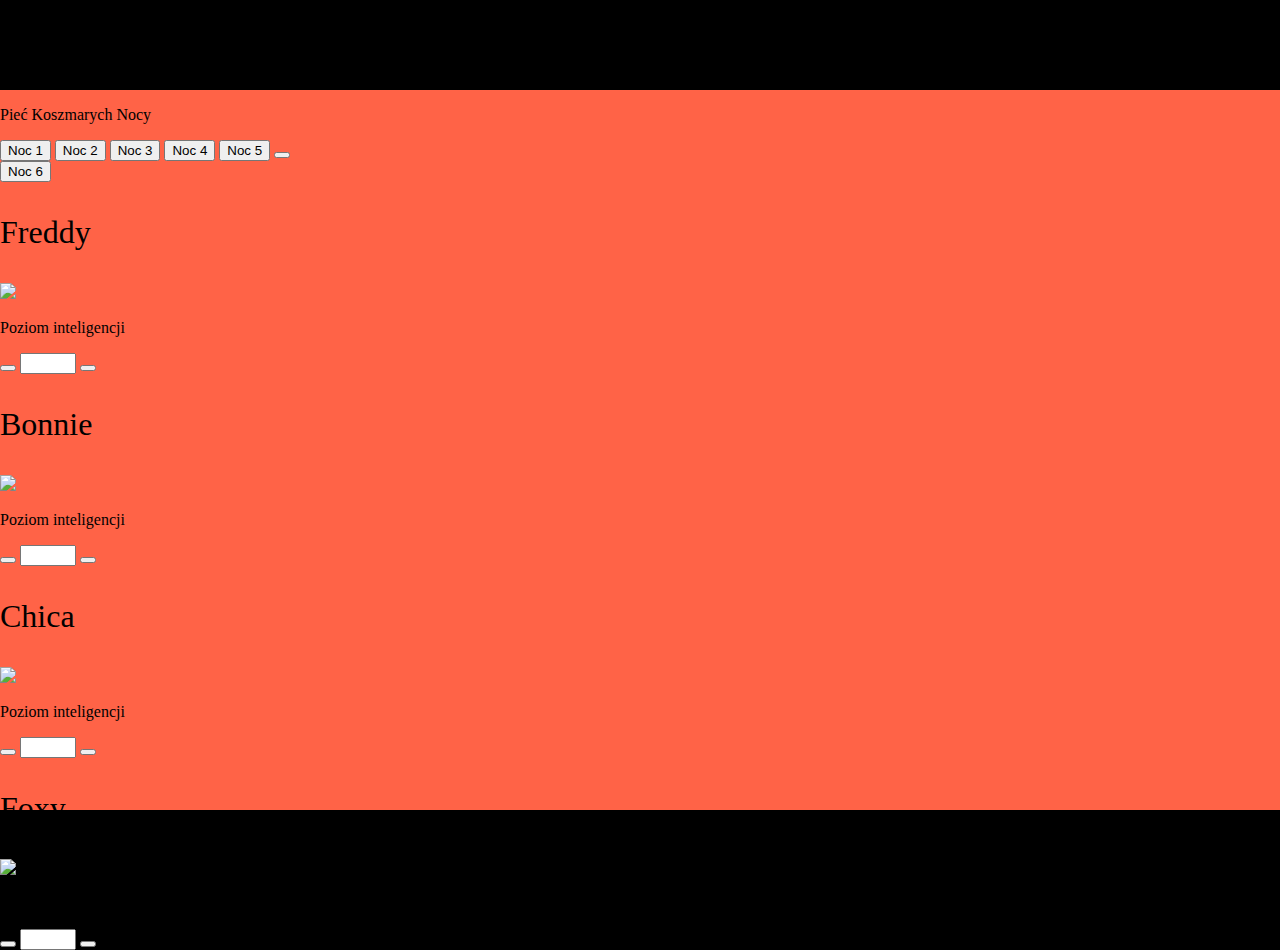
==== index.html @ ffce956b "Początkowe Zatwierdzenie" ====
<!DOCTYPE html>
<html lang="en">
<head>
    <meta charset="UTF-8">
    <meta name="viewport" content="width=device-width, initial-scale=1.0">
    <link rel="stylesheet" href="styleMenu.css">
    <title>"fnaf"</title>
</head>
<body>
    <main class="wysokosc">
    <p>Pieć Koszmarych Nocy</p>
        <button id="Noc1" class="Noce" onclick="UstawNoc(1)">Noc 1</button>
        <button id="Noc2" class="Noce" onclick="UstawNoc(2)">Noc 2</button>
        <button id="Noc3" class="Noce" onclick="UstawNoc(3)">Noc 3</button>
        <button id="Noc4" class="Noce" onclick="UstawNoc(4)">Noc 4</button>
        <button id="Noc5" class="Noce" onclick="UstawNoc(5)">Noc 5</button>
        <button id="dodatkowe" class="Noce" onclick="Dodatkowe()"></button>
        <div id="dodatkowe"  class="wysokosc">
            <button id="Noc6" class="Noce" onclick="UstawNoc(6)">Noc 6</button>
            <div id="freddy">
                <p class="nazwa">Freddy</p>
                <img class="img" src="img/Freddy.png">
                <p class="ai">Poziom inteligencji</p>
                <button class="ai-1" onclick="CustomChange(0,-1)"></button>
                <input name="FreddyAI" type="number" min="0" max="20" class="customInput">
                <button class="ai+1" onclick="CustomChange(0,1)"></button>
            </div>
            <div id="bonnie">
                <p class="nazwa">Bonnie</p>
                <img class="img" src="img/Bonnie.png">
                <p class="ai">Poziom inteligencji</p>
                <button class="ai-1" onclick="CustomChange(1,-1)"></button>
                <input name="FreddyAI" type="number" min="0" max="20" class="customInput">
                <button class="ai+1" onclick="CustomChange(1,1)"></button>
            </div>
            <div id="chica">
                <p class="nazwa">Chica</p>
                <img class="img" src="img/Chica.png">
                <p class="ai">Poziom inteligencji</p>
                <button class="ai-1" onclick="CustomChange(2,-1)"></button>
                <input name="FreddyAI" type="number" min="0" max="20" class="customInput">
                <button class="ai+1" onclick="CustomChange(2,1)"></button>
            </div>
            <div id="foxy">
                <p class="nazwa">Foxy</p>
                <img class="img" src="img/Foxy.png">
                <p class="ai">Poziom inteligencji</p>
                <button class="ai-1" onclick="CustomChange(3,-1)"></button>
                <input name="FreddyAI" type="number" min="0" max="20" class="customInput">
                <button class="ai+1" onclick="CustomChange(3,1)"></button>
            </div>
        </div>
    </main>
    <script src="skryptMenu.js"></script>
</body>
</html>
---- styleMenu.css ----
body{
    height: 100vh;
    margin: 0;
    overflow: hidden;
    background-color: black;
    display: flex;
    justify-content: center;
    align-items: center;
}
main{
    background-color: tomato;
    background-image: url("Freddy.png");
    background-size: 30px;
    position: relative;
}
#nocInput{
    display: none;
}
#customNight{
    display: none;
}
.nazwa{
    font-size: 2em;
}
.wysokosc{
    width: 1920px;
    height: 1080px;
}
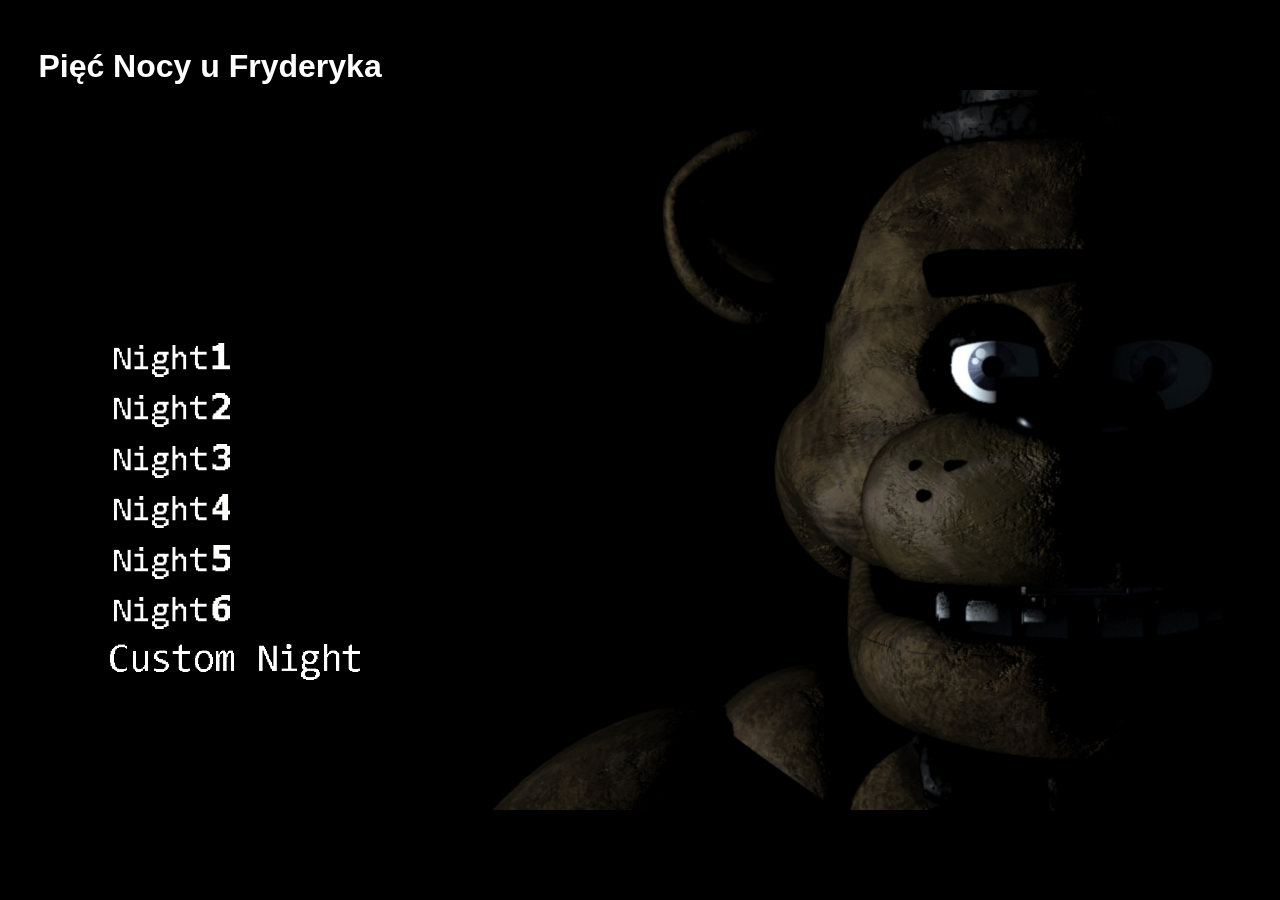
==== commit 160726f6: "menu i freddy" ====
--- a/index.html
+++ b/index.html
@@ -8,47 +8,90 @@
 </head>
 <body>
     <main class="wysokosc">
-    <p>Pieć Koszmarych Nocy</p>
-        <button id="Noc1" class="Noce" onclick="UstawNoc(1)">Noc 1</button>
-        <button id="Noc2" class="Noce" onclick="UstawNoc(2)">Noc 2</button>
-        <button id="Noc3" class="Noce" onclick="UstawNoc(3)">Noc 3</button>
-        <button id="Noc4" class="Noce" onclick="UstawNoc(4)">Noc 4</button>
-        <button id="Noc5" class="Noce" onclick="UstawNoc(5)">Noc 5</button>
-        <button id="dodatkowe" class="Noce" onclick="Dodatkowe()"></button>
-        <div id="dodatkowe"  class="wysokosc">
-            <button id="Noc6" class="Noce" onclick="UstawNoc(6)">Noc 6</button>
-            <div id="freddy">
-                <p class="nazwa">Freddy</p>
-                <img class="img" src="img/Freddy.png">
-                <p class="ai">Poziom inteligencji</p>
-                <button class="ai-1" onclick="CustomChange(0,-1)"></button>
-                <input name="FreddyAI" type="number" min="0" max="20" class="customInput">
-                <button class="ai+1" onclick="CustomChange(0,1)"></button>
+    <div id="obrazek" class="wysokosc"></div>
+    <div class="wysokosc" id="szum"></div>
+    <h1 id="tytul">Pięć Nocy u Fryderyka</h1>
+        <div class="wskazniki" id="w1">
+            <button id="Noc1" class="Noce" onclick="UstawNoc(1)"></button>
+        </div>
+        
+        <div class="wskazniki" id="w2">
+            <button id="Noc2" class="Noce" onclick="UstawNoc(2)"></button>
+        </div>
+        
+        <div class="wskazniki" id="w3">
+            <button id="Noc3" class="Noce" onclick="UstawNoc(3)"></button>
+        </div>
+        
+        <div class="wskazniki" id="w4">
+            <button id="Noc4" class="Noce" onclick="UstawNoc(4)"></button>
+        </div>
+        
+        <div class="wskazniki" id="w5">
+            <button id="Noc5" class="Noce" onclick="UstawNoc(5)"></button>
+        </div>
+        
+        <div class="wskazniki" id="w6">
+            <button id="Noc6" class="Noce" onclick="UstawNoc(6)"></button>
+        </div>
+        
+        <div class="wskazniki" id="w7">
+            <button id="dodatkoweButton" class="Noce" onclick="Dodatkowe(true)"></button>
+        </div>
+        
+        <div id="dodatkowe" class="wysokosc">
+            <button id="powrot" onclick="Dodatkowe(false)">back</button>
+            <div id="customize"></div>
+            <div id="freddy" class="animatronik">
+                <div class="nazwa"></div>
+                <img class="img" src="img/menu/cnfreddy.jpg">
+                <div class="ai" id="aiFreddy"></div>
+                <div class="wybieranie">
+                    <button class="aim1" onclick="CustomChange(0,-1)"></button>
+                    <div class="output1" id="outFreddy1"></div>
+                    <div class="output2" id="outFreddy2"></div>
+                    <input id="FreddyAI" type="number" min="0" value="0" max="20" class="customInput">
+                    <button class="aip1" onclick="CustomChange(0,1)"></button>
+                </div>
             </div>
-            <div id="bonnie">
-                <p class="nazwa">Bonnie</p>
-                <img class="img" src="img/Bonnie.png">
-                <p class="ai">Poziom inteligencji</p>
-                <button class="ai-1" onclick="CustomChange(1,-1)"></button>
-                <input name="FreddyAI" type="number" min="0" max="20" class="customInput">
-                <button class="ai+1" onclick="CustomChange(1,1)"></button>
+            <div id="bonnie" class="animatronik">
+                <div class="nazwa"></div>
+                <img class="img" src="img/menu/cnbonnie.jpg">
+                <div class="ai" id="aiBonniey"></div>
+                <div class="wybieranie">
+                    <button class="aim1" onclick="CustomChange(1,-1)"></button>
+                    <div class="output1" id="outBonnie1"></div>
+                    <div class="output2" id="outBonnie2"></div>
+                    <input id="BonnieAI" type="number" min="0" value="0" max="20" class="customInput">
+                    <button class="aip1" onclick="CustomChange(1,1)"></button>
+                </div>
             </div>
-            <div id="chica">
-                <p class="nazwa">Chica</p>
-                <img class="img" src="img/Chica.png">
-                <p class="ai">Poziom inteligencji</p>
-                <button class="ai-1" onclick="CustomChange(2,-1)"></button>
-                <input name="FreddyAI" type="number" min="0" max="20" class="customInput">
-                <button class="ai+1" onclick="CustomChange(2,1)"></button>
+            <div id="chica" class="animatronik">
+                <div class="nazwa"></div>
+                <img class="img" src="img/menu/cnchica.jpg">
+                <div class="ai" id="aiChica"></div>
+                <div class="wybieranie">
+                    <button class="aim1" onclick="CustomChange(2,-1)"></button>
+                    <div class="output1" id="outChica1"></div>
+                    <div class="output2" id="outChica2"></div>
+                    <input id="ChicaAI" type="number" min="0" value="0" max="20" class="customInput">
+                    <button class="aip1" onclick="CustomChange(2,1)"></button>
+                </div>
             </div>
-            <div id="foxy">
-                <p class="nazwa">Foxy</p>
-                <img class="img" src="img/Foxy.png">
-                <p class="ai">Poziom inteligencji</p>
-                <button class="ai-1" onclick="CustomChange(3,-1)"></button>
-                <input name="FreddyAI" type="number" min="0" max="20" class="customInput">
-                <button class="ai+1" onclick="CustomChange(3,1)"></button>
+            <div id="foxy" class="animatronik">
+                <div class="nazwa"></div>
+                <img class="img" src="img/menu/cnfoxy.jpg">
+                <div class="ai" id="aiFoxy"></div>
+                <div class="wybieranie">
+                    <button class="aim1" onclick="CustomChange(3,-1)"></button>
+                    <div class="output1" id="outFoxy1"></div>
+                    <div class="output2" id="outFoxy2"></div>
+                    <input id="FoxyAI" type="number" min="0" value="0" max="20" class="customInput">
+                    <button class="aip1" onclick="CustomChange(3,1)"></button>
+                </div>
             </div>
+            <div id="info"></div>
+            <button id="start" onclick="CustomStart()"></button>
         </div>
     </main>
     <script src="skryptMenu.js"></script>
--- a/styleMenu.css
+++ b/styleMenu.css
@@ -6,23 +6,281 @@
     display: flex;
     justify-content: center;
     align-items: center;
+    color: white;
 }
 main{
-    background-color: tomato;
-    background-image: url("Freddy.png");
-    background-size: 30px;
+    background-image: url("img/menu/menu0.jpg");
+    background-size: cover;
     position: relative;
 }
-#nocInput{
-    display: none;
+#obrazek{
+    background-image: url("img/menu/menu0.jpg");
+    background-size: contain;
+    position: absolute;
+}
+#tytul{
+    position: fixed;
+    left: 3%;
+    top: 3%;
+    width: 30%;
+    height: 20%;
+    font-size: 200%;
+    font-family: arial;
+}
+#szum{
+    position: absolute;
+    background-image: url("img/gif/static.gif");
+    background-size: contain;
+    opacity: 0.4;
+}
+.wskazniki{
+    position: absolute;
+    left: 5%;
+    width: 13%;
+    height: 5%;
+    background-image: none;
+    background-repeat: no-repeat;
+    background-position:    left;
+    background-size: 20%;
+}
+.wskazniki:hover{
+    background-image: url('img/menu/strzalka.png');
+}
+#w1{
+    top: 35%;
+}
+#w2{
+    top: 42%;
+}
+#w3{
+    top: 49%;
+}
+#w4{
+    top: 56%;
+}
+#w5{
+    top: 63%;
+}
+#w6{
+    top: 70%;
+}
+.Noce{
+    width: 70%;
+    height: 100%;
+    background-color: transparent;
+    background-size: contain;
+    background-repeat: no-repeat;
+    background-position: left;
+    margin-left: 30%;
+    border: 0;
+}
+#Noc1{
+    background-image: url('img/menu/noc1.png');
+}
+#Noc2{
+    background-image: url('img/menu/noc2.png');
+}
+#Noc3{
+    background-image: url('img/menu/noc3.png');
+}
+#Noc4{
+    background-image: url('img/menu/noc4.png');
+}
+#Noc5{
+    background-image: url('img/menu/noc5.png');
+}
+#Noc6{
+    background-image: url('img/menu/noc6.png');
+}
+#w7{
+    top: 77%;
+    width: 30%;
+    background-size: 10%;
+}
+#dodatkoweButton{
+    margin-left: 12%;
+    background-image: url('img/menu/cn.png');
 }
 #customNight{
     display: none;
-}
-.nazwa{
-    font-size: 2em;
 }
 .wysokosc{
     width: 1920px;
     height: 1080px;
+}
+#dodatkowe{
+    position: absolute;
+    top: 0;
+    height: 70%;
+    display: none;
+    background-color: black;
+}
+#powrot{
+    position: absolute;
+    top: 5%;
+    left: 10%;
+    width: 4%;
+    height: 4%;
+    background-image: url("img/menu/powrot.png");
+    background-size: cover;
+    background-color: transparent;
+    border: 0;
+}
+.img{
+    width: 80%;
+}
+#customize{
+    position: absolute;
+    top: 5%;
+    left: 35%;
+    width: 30%;
+    height: 10%;
+    background-image: url("img/menu/customize.png");
+    background-size: contain;
+    background-repeat: no-repeat;
+}
+
+
+
+.animatronik{
+    position: absolute;
+    width: 15%;
+    height: 70%;
+    top: 20%;
+}
+#freddy{
+    left: 10%;
+}
+#bonnie{
+    left: 31.666%;
+}
+#chica{
+    right: 31.666%; 
+}
+#foxy{
+    right: 10%;
+}
+
+
+
+.nazwa{
+    position: absolute;
+    background-size: contain;
+    background-repeat: no-repeat;
+    width: 70%;
+    height: 15%;
+    top: 0;
+    left: 15%;
+}
+#freddy .nazwa{
+    background-image: url("img/menu/freddy.png");
+    background-position: center;
+}
+#bonnie .nazwa{
+    background-image: url("img/menu/bonnie.png");
+    background-position: center;
+}
+#chica .nazwa{
+    background-image: url("img/menu/chica.png");
+    background-position: center;
+}
+#foxy .nazwa{
+    background-image: url("img/menu/foxy.png");
+    background-position: center;
+}
+
+
+
+.img{
+    position: absolute;
+    width: 100%;
+    height: 38%;
+    top: 15%;
+}
+
+.ai{
+    position: absolute;
+    background-image: url("img/menu/intel.png");
+    background-size: contain;
+    background-repeat: no-repeat;
+    width: 100%;
+    height: 10%;
+    top: 60%;
+}
+
+.wybieranie{
+    position: absolute;
+    width: 100%;
+    height: 10%;
+    top: 70%;
+}
+
+
+.aim1{
+    position: absolute;
+    width: 30%;
+    height: 100%;
+    left: 0;
+    background-image: url("img/menu/lewo.jpg");
+    background-size: contain;
+    background-repeat: no-repeat;
+    background-color: transparent;
+    border: 0;
+}
+.output1{
+    position: absolute;
+    width: 25%;
+    left: 24%;  
+    height: 100%;
+    background-image: url("img/menu/nic.jpg");
+    background-size: contain;
+    background-repeat: no-repeat;
+    background-position: right;
+}
+.output2{
+    position: absolute;
+    width: 25%;
+    right: 24%;  
+    height: 100%;
+    background-image: url("img/menu/0.jpg");
+    background-size: contain;
+    background-repeat: no-repeat;
+}
+.customInput{
+    display: none;
+}
+.aip1{
+    position: absolute;
+    width: 30%;
+    height: 100%;
+    right: 0;
+    background-image: url("img/menu/prawo.jpg");
+    background-size: contain;
+    background-repeat: no-repeat;
+    background-color: transparent;
+    background-position: right;
+    border: 0;
+}
+#info{
+    position: absolute;
+    width: 60%;
+    height: 10%;
+    bottom: 7%;
+    left: 10%;
+    background-image: url("img/menu/difficulty.png");
+    background-size: contain;
+    background-repeat: no-repeat;
+    background-position: bottom;
+}
+#start{
+    position: absolute;
+    width: 15%;
+    height: 10%;
+    bottom: 3%;
+    right: 3%;
+    background-image: url("img/menu/gotowy.jpg");
+    background-size: contain;
+    background-repeat: no-repeat;
+    background-color: transparent;
+    border: 0;
 }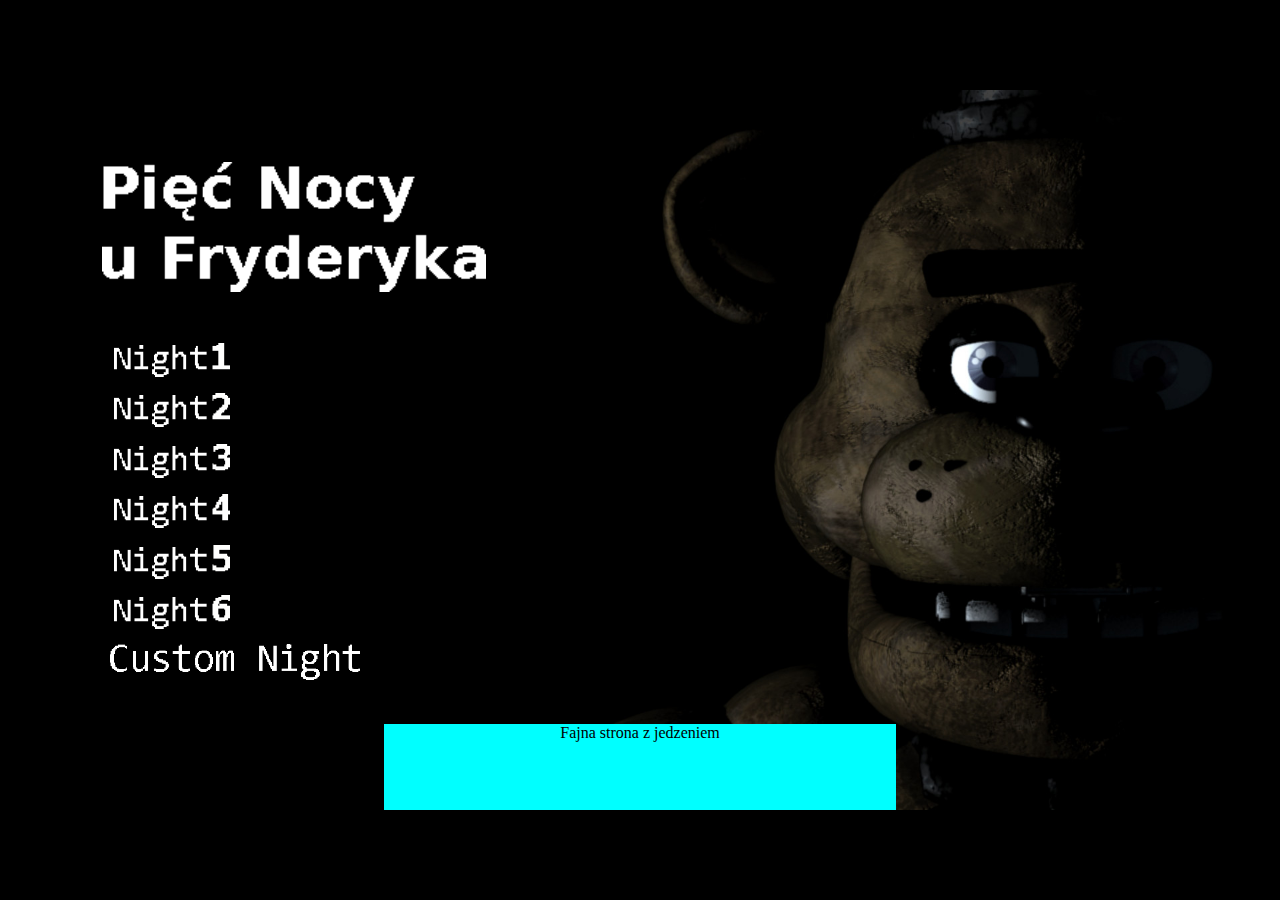
==== commit fe15f67b: "naprawa freddiego i kilku innych rzeczy" ====
--- a/index.html
+++ b/index.html
@@ -4,13 +4,14 @@
     <meta charset="UTF-8">
     <meta name="viewport" content="width=device-width, initial-scale=1.0">
     <link rel="stylesheet" href="styleMenu.css">
-    <title>"fnaf"</title>
+    <title>Pięć Nocy u Fryderyka</title>
+    <link rel="icon" type="image/x-icon" href="img/favicon.ico">
 </head>
 <body>
     <main class="wysokosc">
     <div id="obrazek" class="wysokosc"></div>
     <div class="wysokosc" id="szum"></div>
-    <h1 id="tytul">Pięć Nocy u Fryderyka</h1>
+        <div id="tytul"></div>
         <div class="wskazniki" id="w1">
             <button id="Noc1" class="Noce" onclick="UstawNoc(1)"></button>
         </div>
@@ -93,6 +94,7 @@
             <div id="info"></div>
             <button id="start" onclick="CustomStart()"></button>
         </div>
+        <div id="reklama" onclick="Reklama()">Fajna strona z jedzeniem</div>
     </main>
     <script src="skryptMenu.js"></script>
 </body>
--- a/styleMenu.css
+++ b/styleMenu.css
@@ -19,13 +19,14 @@
     position: absolute;
 }
 #tytul{
-    position: fixed;
-    left: 3%;
-    top: 3%;
+    position: absolute;
+    left: 8%;
+    top: 10%;
     width: 30%;
     height: 20%;
-    font-size: 200%;
-    font-family: arial;
+    background-image: url("img/menu/tytul.png");
+    background-size: contain;
+    background-repeat: no-repeat;
 }
 #szum{
     position: absolute;
@@ -140,6 +141,10 @@
     background-repeat: no-repeat;
 }
 
+#reklama{
+    position: absolute;
+
+}
 
 
 .animatronik{
@@ -283,4 +288,15 @@
     background-repeat: no-repeat;
     background-color: transparent;
     border: 0;
+}
+#reklama{
+    position: absolute;
+    width: 40%;
+    height: 12%;
+    bottom: 0%;
+    left: 30%;
+    background-color: aqua;
+    color: black;
+    font-size: 1em;
+    text-align: center;
 }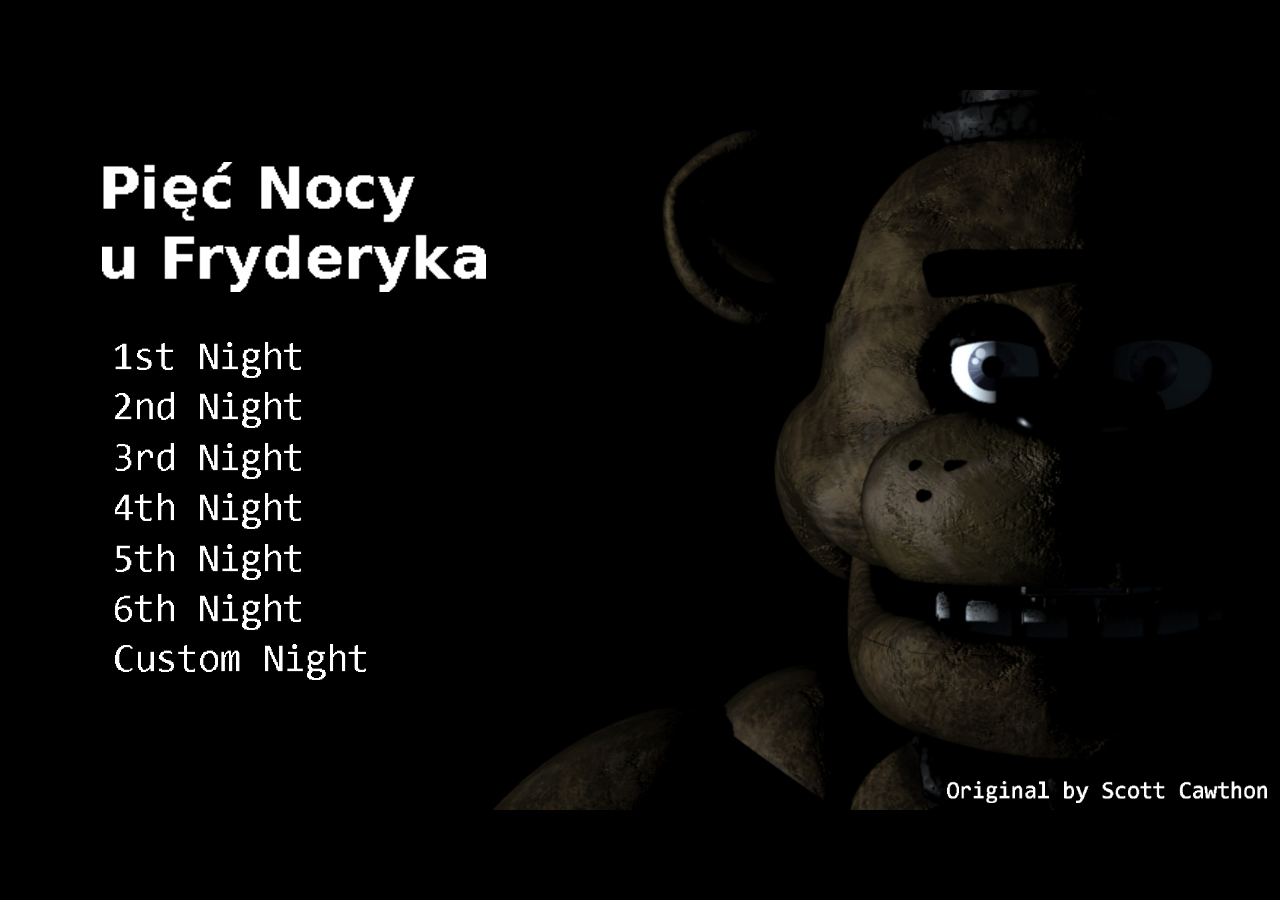
==== commit 96b3496f: "menu update" ====
--- a/index.html
+++ b/index.html
@@ -12,36 +12,36 @@
     <div id="obrazek" class="wysokosc"></div>
     <div class="wysokosc" id="szum"></div>
         <div id="tytul"></div>
-        <div class="wskazniki" id="w1">
-            <button id="Noc1" class="Noce" onclick="UstawNoc(1)"></button>
+
+        <div class="wskazniki" id="w1" onclick="UstawNoc(1)"></div>
+        <div id="Noc1" class="Noce"></div>
+        
+        <div class="wskazniki" id="w2" onclick="UstawNoc(2)"></div>
+        <div id="Noc2" class="Noce"></div>
+        
+        <div class="wskazniki" id="w3" onclick="UstawNoc(3)"></div>
+        <div id="Noc3" class="Noce"></div>
+        
+        <div class="wskazniki" id="w4" onclick="UstawNoc(4)"></div>
+        <div id="Noc4" class="Noce"></div>
+        
+        <div class="wskazniki" id="w5" onclick="UstawNoc(5)"></div>
+        <div id="Noc5" class="Noce"></div>
+        
+        <div class="wskazniki" id="w6" onclick="UstawNoc(6)"></div>
+        <div id="Noc6" class="Noce"></div>
+        
+        <div class="wskazniki" id="w7" onclick="Dodatkowe(true)"></div>
+        <div id="Noc7" class="Noce"></div>
+
+        <div id="reklama" onclick="Reklama()">
+            <button id="zamkniecie" onclick="Zamknij()"></button>
         </div>
         
-        <div class="wskazniki" id="w2">
-            <button id="Noc2" class="Noce" onclick="UstawNoc(2)"></button>
-        </div>
-        
-        <div class="wskazniki" id="w3">
-            <button id="Noc3" class="Noce" onclick="UstawNoc(3)"></button>
-        </div>
-        
-        <div class="wskazniki" id="w4">
-            <button id="Noc4" class="Noce" onclick="UstawNoc(4)"></button>
-        </div>
-        
-        <div class="wskazniki" id="w5">
-            <button id="Noc5" class="Noce" onclick="UstawNoc(5)"></button>
-        </div>
-        
-        <div class="wskazniki" id="w6">
-            <button id="Noc6" class="Noce" onclick="UstawNoc(6)"></button>
-        </div>
-        
-        <div class="wskazniki" id="w7">
-            <button id="dodatkoweButton" class="Noce" onclick="Dodatkowe(true)"></button>
-        </div>
-        
+        <div id="original"></div>
+
         <div id="dodatkowe" class="wysokosc">
-            <button id="powrot" onclick="Dodatkowe(false)">back</button>
+            <button id="powrot" onclick="Dodatkowe(false)"></button>
             <div id="customize"></div>
             <div id="freddy" class="animatronik">
                 <div class="nazwa"></div>
@@ -94,8 +94,8 @@
             <div id="info"></div>
             <button id="start" onclick="CustomStart()"></button>
         </div>
-        <div id="reklama" onclick="Reklama()">Fajna strona z jedzeniem</div>
     </main>
+    <div class="wysokosc" id="goldenfreddy"></div>
     <script src="skryptMenu.js"></script>
 </body>
 </html>--- a/styleMenu.css
+++ b/styleMenu.css
@@ -34,15 +34,21 @@
     background-size: contain;
     opacity: 0.4;
 }
+
+
 .wskazniki{
     position: absolute;
     left: 5%;
-    width: 13%;
+    width: 19.3%;
     height: 5%;
     background-image: none;
-    background-repeat: no-repeat;
-    background-position:    left;
-    background-size: 20%;
+    background-size: cover;
+    background-repeat: no-repeat;
+    background-position: left;
+    background-color: transparent;
+    border: 0;
+    z-index: 1;
+    background-size: 17%;
 }
 .wskazniki:hover{
     background-image: url('img/menu/strzalka.png');
@@ -65,43 +71,55 @@
 #w6{
     top: 70%;
 }
+#w7{
+    top: 77%;
+    width: 24.4%;
+    background-size: 13%;
+}
+
+
 .Noce{
-    width: 70%;
-    height: 100%;
-    background-color: transparent;
+    position: absolute;
+    left: 9%;
+    width: 15%;
+    height: 5%;
     background-size: contain;
     background-repeat: no-repeat;
     background-position: left;
-    margin-left: 30%;
+    background-color: transparent;
     border: 0;
 }
 #Noc1{
     background-image: url('img/menu/noc1.png');
+    top: 35%;
 }
 #Noc2{
     background-image: url('img/menu/noc2.png');
+    top: 42%;
 }
 #Noc3{
     background-image: url('img/menu/noc3.png');
+    top: 49%;
 }
 #Noc4{
     background-image: url('img/menu/noc4.png');
+    top: 56%;
 }
 #Noc5{
     background-image: url('img/menu/noc5.png');
+    top: 63%;
 }
 #Noc6{
     background-image: url('img/menu/noc6.png');
-}
-#w7{
+    top: 70%;
+}
+#Noc7{
+    background-image: url('img/menu/cn.png');
     top: 77%;
-    width: 30%;
-    background-size: 10%;
-}
-#dodatkoweButton{
-    margin-left: 12%;
-    background-image: url('img/menu/cn.png');
-}
+    width: 25%;
+}
+
+
 #customNight{
     display: none;
 }
@@ -295,8 +313,38 @@
     height: 12%;
     bottom: 0%;
     left: 30%;
-    background-color: aqua;
-    color: black;
-    font-size: 1em;
-    text-align: center;
+    background-image: url("img/menu/reklamajedzenie.png");
+    background-size: contain;
+    background-repeat: no-repeat;
+    cursor: pointer;
+}
+#zamkniecie{
+    position: absolute;
+    width: 1%;
+    height: 10%;
+    top: 5%;
+    right: 1%;
+    background-image: url("img/menu/zamknij.png");
+    background-size: contain;
+    background-repeat: no-repeat;
+    background-color: transparent;
+    border: none;
+    background-position: right;
+}
+#goldenfreddy{
+    display: none;
+    position: absolute;
+    background-size: contain;
+    background-repeat: no-repeat;
+    background-image: url("img/menu/zlotyfryderyk.jpg");
+}
+#original{
+    width: 25%;
+    height: 3%;
+    bottom: 1%; 
+    right: 1%;
+    position: absolute;
+    background-size: contain;
+    background-repeat: no-repeat;
+    background-image: url("img/menu/original.png");
 }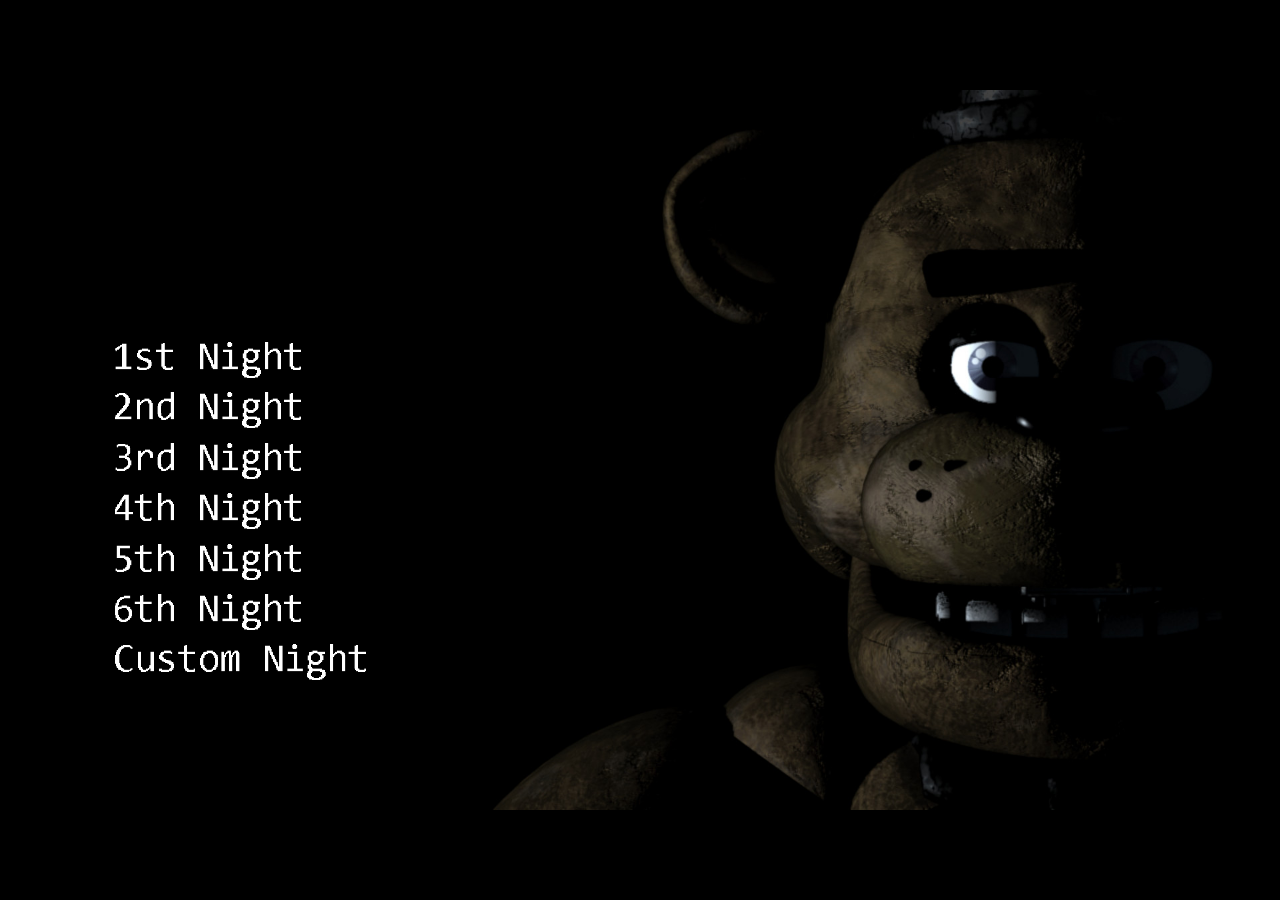
==== commit 03d7e781: "muzyczka wygranej" ====
--- a/index.html
+++ b/index.html
@@ -5,7 +5,7 @@
     <meta name="viewport" content="width=device-width, initial-scale=1.0">
     <link rel="stylesheet" href="styleMenu.css">
     <title>Pięć Nocy u Fryderyka</title>
-    <link rel="icon" type="image/x-icon" href="img/favicon.ico">
+    <link rel="icon" type="image/x-icon" href="img/favicon.ico">    
 </head>
 <body>
     <main class="wysokosc">
@@ -15,37 +15,44 @@
 
         <div class="wskazniki" id="w1" onclick="UstawNoc(1)"></div>
         <div id="Noc1" class="Noce"></div>
+        <div id="Star1" class="Gwiazda"></div>
         
         <div class="wskazniki" id="w2" onclick="UstawNoc(2)"></div>
         <div id="Noc2" class="Noce"></div>
+        <div id="Star2" class="Gwiazda"></div>
         
         <div class="wskazniki" id="w3" onclick="UstawNoc(3)"></div>
         <div id="Noc3" class="Noce"></div>
+        <div id="Star3" class="Gwiazda"></div>
         
         <div class="wskazniki" id="w4" onclick="UstawNoc(4)"></div>
         <div id="Noc4" class="Noce"></div>
+        <div id="Star4" class="Gwiazda"></div>
         
         <div class="wskazniki" id="w5" onclick="UstawNoc(5)"></div>
         <div id="Noc5" class="Noce"></div>
+        <div id="Star5" class="Gwiazda"></div>
         
         <div class="wskazniki" id="w6" onclick="UstawNoc(6)"></div>
         <div id="Noc6" class="Noce"></div>
+        <div id="Star6" class="Gwiazda"></div>
         
         <div class="wskazniki" id="w7" onclick="Dodatkowe(true)"></div>
         <div id="Noc7" class="Noce"></div>
+        <div id="Star7" class="Gwiazda"></div>
 
         <div id="reklama" onclick="Reklama()">
             <button id="zamkniecie" onclick="Zamknij()"></button>
         </div>
         
-        <div id="original"></div>
+        <!--<div id="original"></div>-->
 
         <div id="dodatkowe" class="wysokosc">
             <button id="powrot" onclick="Dodatkowe(false)"></button>
             <div id="customize"></div>
             <div id="freddy" class="animatronik">
                 <div class="nazwa"></div>
-                <img class="img" src="img/menu/cnfreddy.jpg">
+                <div class="img" id="imgfred"></div>
                 <div class="ai" id="aiFreddy"></div>
                 <div class="wybieranie">
                     <button class="aim1" onclick="CustomChange(0,-1)"></button>
@@ -57,7 +64,7 @@
             </div>
             <div id="bonnie" class="animatronik">
                 <div class="nazwa"></div>
-                <img class="img" src="img/menu/cnbonnie.jpg">
+                <div class="img" id="imgboni"></div>
                 <div class="ai" id="aiBonniey"></div>
                 <div class="wybieranie">
                     <button class="aim1" onclick="CustomChange(1,-1)"></button>
@@ -69,7 +76,7 @@
             </div>
             <div id="chica" class="animatronik">
                 <div class="nazwa"></div>
-                <img class="img" src="img/menu/cnchica.jpg">
+                <div class="img" id="imgchia"></div>
                 <div class="ai" id="aiChica"></div>
                 <div class="wybieranie">
                     <button class="aim1" onclick="CustomChange(2,-1)"></button>
@@ -81,7 +88,7 @@
             </div>
             <div id="foxy" class="animatronik">
                 <div class="nazwa"></div>
-                <img class="img" src="img/menu/cnfoxy.jpg">
+                <div class="img" id="imgfoxy"></div>
                 <div class="ai" id="aiFoxy"></div>
                 <div class="wybieranie">
                     <button class="aim1" onclick="CustomChange(3,-1)"></button>
@@ -94,6 +101,7 @@
             <div id="info"></div>
             <button id="start" onclick="CustomStart()"></button>
         </div>
+        <!--<div id="gluchy" onclick="gluchy()"></div>-->
     </main>
     <div class="wysokosc" id="goldenfreddy"></div>
     <script src="skryptMenu.js"></script>
--- a/styleMenu.css
+++ b/styleMenu.css
@@ -119,6 +119,45 @@
     width: 25%;
 }
 
+.Gwiazda{
+    position: absolute;
+    left: 24%;
+    width: 4%;
+    height: 5%;
+    background-image: none;
+    background-size: contain;
+    background-image: url('img/menu/Star.png');
+    background-repeat: no-repeat;
+    background-position: top;
+    background-color: transparent;
+    border: 0;
+    z-index: 1;
+    background-size: 70%;
+    display: none;
+}
+#Star1{
+    top: 34.5%;
+}
+#Star2{
+    top: 41.5%;
+}
+#Star3{
+    top: 48.5%;
+}
+#Star4{
+    top: 55.5%;
+}
+#Star5{
+    top: 62.5%;
+}
+#Star6{
+    top: 69.5%;
+}
+#Star7{
+    top: 76.5%;
+    left: 29%;
+}
+
 
 #customNight{
     display: none;
@@ -133,6 +172,7 @@
     height: 70%;
     display: none;
     background-color: black;
+    z-index: 2;
 }
 #powrot{
     position: absolute;
@@ -141,7 +181,8 @@
     width: 4%;
     height: 4%;
     background-image: url("img/menu/powrot.png");
-    background-size: cover;
+    background-size: contain;
+    background-repeat: no-repeat;
     background-color: transparent;
     border: 0;
 }
@@ -330,6 +371,7 @@
     background-color: transparent;
     border: none;
     background-position: right;
+    cursor: pointer;
 }
 #goldenfreddy{
     display: none;
@@ -337,14 +379,35 @@
     background-size: contain;
     background-repeat: no-repeat;
     background-image: url("img/menu/zlotyfryderyk.jpg");
-}
-#original{
-    width: 25%;
-    height: 3%;
-    bottom: 1%; 
-    right: 1%;
-    position: absolute;
-    background-size: contain;
-    background-repeat: no-repeat;
-    background-image: url("img/menu/original.png");
+    z-index: 5;
+}
+#imgfred{
+    background-image: url("img/menu/cnfreddy.jpg");
+    background-size: contain;
+    background-repeat: no-repeat;
+}
+#imgboni{
+    background-image: url("img/menu/cnbonnie.jpg");
+    background-size: contain;
+    background-repeat: no-repeat;
+}
+#imgchia{
+    background-image: url("img/menu/cnchica.jpg");
+    background-size: contain;
+    background-repeat: no-repeat;
+}
+#imgfoxy{
+    background-image: url("img/menu/cnfoxy.jpg");
+    background-size: contain;
+    background-repeat: no-repeat;
+}
+#gluchy{
+    width: 5%;
+    height: 5%;
+    position: absolute;
+    top: 3%;
+    left: 3%;
+    background-image: url("img/interfejs/gluchy.png");
+    background-size: contain;
+    background-repeat: no-repeat;
 }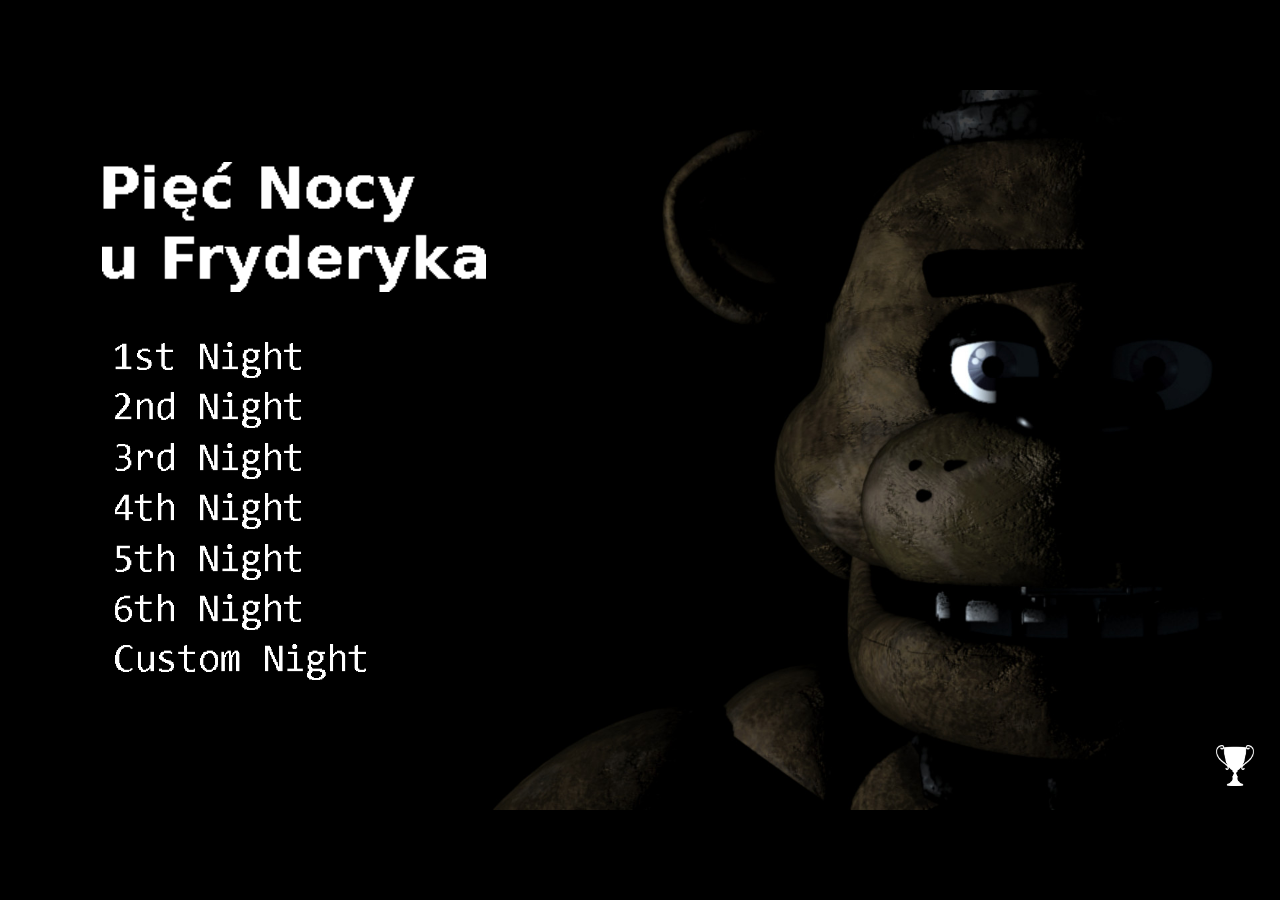
==== commit 873562ea: "osiągnięcia (chyba)" ====
--- a/index.html
+++ b/index.html
@@ -45,7 +45,24 @@
             <button id="zamkniecie" onclick="Zamknij()"></button>
         </div>
         
+        <div id="achievementsButton" onclick="PokazAchivements(true)"></div>
         <!--<div id="original"></div>-->
+
+
+
+        <div id="achievements" class="wysokosc">
+            <button id="powrotac" onclick="PokazAchivements(false)"></button>
+            <div id="ACnoce" class="achiev"></div>
+            <div id="ACnoc6" class="achiev"></div>
+            <div id="ACcustom" class="achiev"></div>
+            <div id="ACgolden" class="achiev achievPlus"></div>
+            <div id="AChonk" class="achiev achievPlus"></div>
+            <div id="ACfreaky" class="achiev achievPlus"></div>
+            <div id="ACpapiez" class="achiev achievPlus"></div>
+            <div id="ACbern" class="achiev achievPlus"></div>
+        </div>
+
+
 
         <div id="dodatkowe" class="wysokosc">
             <button id="powrot" onclick="Dodatkowe(false)"></button>
--- a/styleMenu.css
+++ b/styleMenu.css
@@ -410,4 +410,84 @@
     background-image: url("img/interfejs/gluchy.png");
     background-size: contain;
     background-repeat: no-repeat;
+}
+
+
+#achievementsButton{
+    position: absolute;
+    bottom: 3%;
+    right: 2%;
+    width: 3%;
+    height: 6%;
+    background-image: url("img/menu/trophy.png");
+    background-size: contain;
+    background-repeat: no-repeat;
+    background-color: transparent;
+    border: 0;
+}
+#achievements{
+    position: absolute;
+    top: 0;
+    height: 70%;
+    display: none;
+    background-color: black;
+    z-index: 2;
+}
+#powrotac{
+    position: absolute;
+    top: 5%;
+    left: 10%;
+    width: 4%;
+    height: 4%;
+    background-image: url("img/menu/powrot.png");
+    background-size: contain;
+    background-repeat: no-repeat;
+    background-color: transparent;
+    border: 0;
+}
+
+.achiev{
+    position: absolute;
+    background-size: contain;
+    background-repeat: no-repeat;
+    width: 8%;
+    height: 20%;
+    background-image: url("img/achievements/pusty.png");
+}
+#ACnoce{
+    top: 15%;
+    left: 33%;
+}
+#ACnoc6{
+    top: 15%;
+    left: 46%;
+}
+#ACcustom{
+    top: 15%;
+    left: 59%;
+}
+
+.achievPlus{
+    width: 6%;
+    height: 15%;
+}
+#AChonk{
+    top: 45%;
+    left: 27%;
+}
+#ACgolden{
+    top: 45%;
+    left: 37%;
+}
+#ACbern{
+    top: 45%;
+    left: 47%;
+}
+#ACfreaky{
+    top: 45%;
+    left: 57%;
+}
+#ACpapiez{
+    top: 45%;
+    left: 67%;
 }